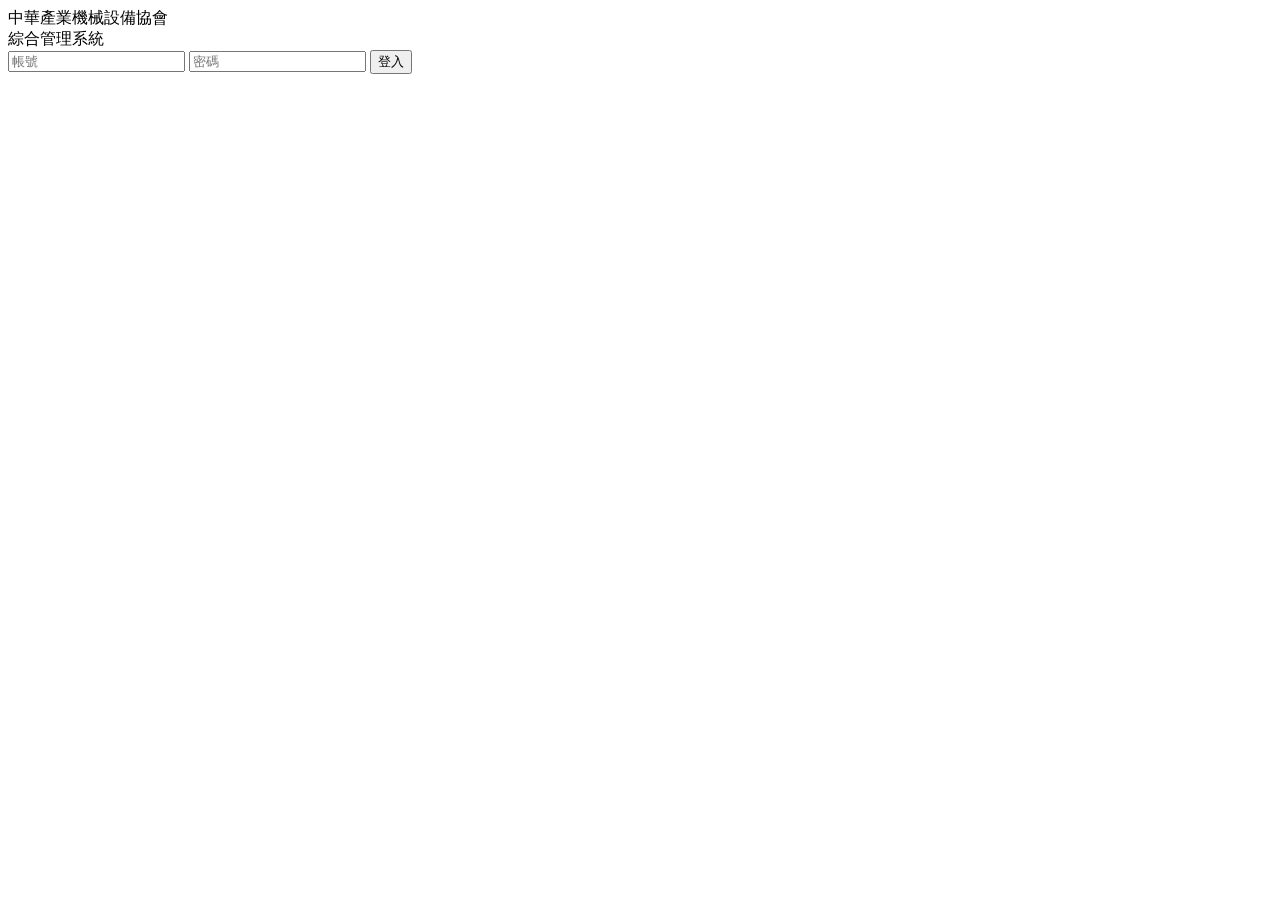
==== index.html @ ec19ff28 "Rename js/index.html to index.html" ====
<!DOCTYPE html>
<html>
<head>
  <meta charset="utf-8">
  <title>登入 - 綜合管理系統</title>
  <link rel="stylesheet" href="css/style.css">
</head>
<body>
  <div class="container" id="loginBox">
    <div class="header-title">
      <div class="asso-name">中華產業機械設備協會</div>
      <div class="sub-title">綜合管理系統</div>
    </div>
    <div class="login-box">
      <input type="text" id="acc" placeholder="帳號">
      <input type="password" id="pwd" placeholder="密碼">
      <button class="btn-primary" id="loginBtn" onclick="handleLogin()">登入</button>
      <p id="loginMsg" style="color:red; margin-top:10px;"></p>
    </div>
  </div>
  
  <script src="js/api.js"></script>
  <script src="js/login.js"></script>
</body>
</html>
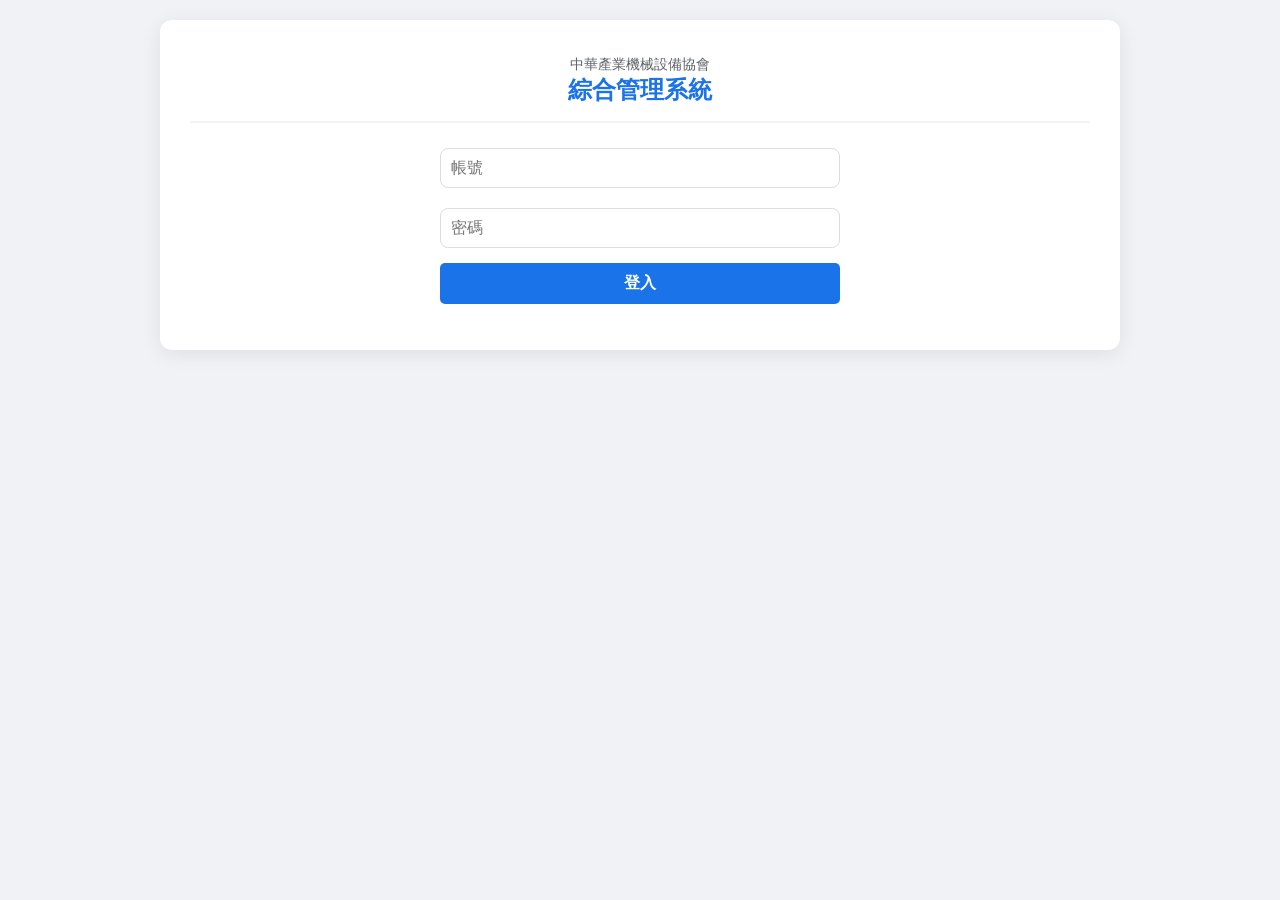
==== commit ef939b0f: "Update index.html" ====
--- a/index.html
+++ b/index.html
@@ -2,6 +2,7 @@
 <html>
 <head>
   <meta charset="utf-8">
+  <meta name="viewport" content="width=device-width, initial-scale=1.0">
   <title>登入 - 綜合管理系統</title>
   <link rel="stylesheet" href="css/style.css">
 </head>
--- a/css/style.css
+++ b/css/style.css
@@ -0,0 +1,128 @@
+/* css/style.css */
+/* --- 全域設定 (淺色模式 - 預設) --- */
+body { font-family: "Microsoft JhengHei", "Heiti TC", sans-serif; background-color: #f0f2f5; margin: 0; padding: 20px; user-select: none; -webkit-touch-callout: none; transition: background-color 0.3s; }
+.container { max-width: 900px; margin: 0 auto; background: white; padding: 30px; border-radius: 12px; box-shadow: 0 4px 20px rgba(0,0,0,0.08); transition: background-color 0.3s; }
+
+/* 標題與 Banner */
+.header-title { text-align: center; color: #1a73e8; margin-bottom: 20px; border-bottom: 2px solid #f1f3f4; padding-bottom: 15px; }
+.sub-title { font-size: 1.5em; font-weight: bold; }
+.asso-name { font-size: 0.9em; color: #5f6368; margin-top: 5px; }
+
+/* 通用工具 */
+.hidden { display: none !important; }
+.btn-primary { background: #1a73e8; color: white; border: none; padding: 10px 20px; border-radius: 5px; cursor: pointer; width: 100%; font-size: 16px; font-weight: bold; transition: 0.2s; }
+.btn-primary:hover { background: #1557b0; }
+.btn-primary:disabled { background: #ccc; cursor: not-allowed; }
+.btn-secondary { background: #f1f3f4; color: #3c4043; border: 1px solid #dadce0; padding: 5px 15px; border-radius: 5px; cursor: pointer; }
+.btn-outline { background: transparent; border: 1px solid #1a73e8; color: #1a73e8; padding: 5px 10px; border-radius: 4px; cursor: pointer; }
+
+/* 輸入框 */
+input[type="text"], input[type="password"], textarea, input[type="date"] {
+  width: 100%; padding: 10px; margin: 5px 0 15px 0; border: 1px solid #ddd; border-radius: 8px; box-sizing: border-box; font-size: 16px; outline: none;
+}
+
+/* 登入頁 */
+.login-box { max-width: 400px; margin: 0 auto; text-align: center; }
+
+/* 主選單 */
+.menu-grid { display: grid; grid-template-columns: repeat(auto-fit, minmax(200px, 1fr)); gap: 20px; margin-top: 20px; }
+.menu-card { background: #fff; border: 1px solid #e0e0e0; border-radius: 12px; padding: 30px; text-align: center; cursor: pointer; transition: 0.3s; }
+.menu-card:hover { transform: translateY(-5px); box-shadow: 0 5px 15px rgba(0,0,0,0.1); border-color: #1a73e8; }
+.menu-icon { font-size: 48px; margin-bottom: 15px; display: block; }
+.menu-text { font-size: 1.2em; font-weight: bold; color: #333; }
+
+/* 頂部資訊列 */
+.user-info-bar { background: #e8f0fe; padding: 15px; border-radius: 8px; margin-bottom: 20px; color: #1967d2; display: flex; justify-content: space-between; align-items: center; }
+.dept-badge { background: #1967d2; color: white; padding: 3px 8px; border-radius: 4px; font-size: 0.85em; margin-right: 5px; }
+
+/* 會簽系統 */
+.file-card { display: flex; align-items: center; justify-content: space-between; border: 1px solid #e0e0e0; border-radius: 8px; padding: 15px; margin-bottom: 10px; }
+.file-name { font-size: 16px; color: #202124; cursor: pointer; flex-grow: 1; }
+.btn-read { padding: 6px 15px; font-size: 14px; background: #34a853; color: white; border: none; border-radius: 4px; cursor: pointer; }
+.btn-read.done { background: #f1f3f4; color: #5f6368; cursor: default; }
+
+/* 值日簿系統 */
+.duty-section { border: 1px solid #e0e0e0; border-radius: 8px; padding: 20px; margin-bottom: 20px; background: #fff; }
+.section-title { font-size: 1.1em; font-weight: bold; margin-bottom: 15px; color: #5f6368; border-left: 4px solid #1a73e8; padding-left: 10px; display: flex; justify-content: space-between; align-items: center;}
+
+/* 月曆區 */
+.calendar-controls { display: flex; justify-content: center; align-items: center; gap: 15px; margin-bottom: 15px; }
+.calendar-grid { display: grid; grid-template-columns: repeat(7, 1fr); gap: 5px; text-align: center; }
+.cal-header { font-weight: bold; color: #5f6368; padding: 5px; background: #f1f3f4; border-radius: 4px; }
+.cal-cell { 
+  border: 1px solid #eee; padding: 5px; border-radius: 6px; min-height: 90px; position: relative; font-size: 0.85em;
+  display: flex; flex-direction: column; justify-content: flex-start;
+}
+.cal-date { font-weight: bold; margin-bottom: 5px; display: block; }
+.cal-item { padding: 2px 4px; margin-bottom: 2px; border-radius: 4px; text-align: left; border: 1px solid transparent; }
+
+/* 狀態顯示樣式 */
+.missing-alert { background-color: #fce8e6; color: #d93025; font-weight: bold; }
+.me-missing { background-color: #ffebee; border: 2px solid #d32f2f; color: #c62828; font-weight: 900; box-shadow: 0 2px 4px rgba(211, 47, 47, 0.2); }
+.me-done { background-color: #e8f5e9; border: 2px solid #2e7d32; color: #1b5e20; font-weight: 900; box-shadow: 0 2px 4px rgba(46, 125, 50, 0.2); }
+.me-future { background-color: #e3f2fd; border: 2px solid #1976d2; color: #0d47a1; font-weight: 900; }
+.cal-note { font-size: 0.8em; color: #e67c73; display: block; margin-top: auto; }
+.is-today { border: 2px solid #fb8c00; background: #fff3e0; }
+.has-proxy { font-weight: bold; }
+
+/* 代理人設定區 */
+.proxy-info { font-size: 1.1em; font-weight: bold; color: #1a73e8; }
+
+/* 日誌輸入區 */
+.log-controls { display: flex; align-items: center; gap: 10px; margin-bottom: 10px; }
+
+/* PDF 預覽與浮水印 */
+.pdf-viewer-container { width: 100%; height: 600px; overflow: auto; background: #525659; }
+.pdf-page-canvas { display: block; margin: 10px auto; background: white; box-shadow: 0 2px 5px rgba(0,0,0,0.3); }
+.loading-spinner { color:white; text-align:center; padding:50px; }
+
+/* 彈窗 */
+.modal-overlay { position: fixed; top: 0; left: 0; width: 100%; height: 100%; background: rgba(0,0,0,0.5); z-index: 1000; display: flex; justify-content: center; align-items: center; }
+.modal-box { background: white; width: 90%; max-width: 400px; padding: 25px; border-radius: 12px; }
+
+/* ========================================= */
+/* === 檢查量儀錶板 (暗黑模式樣式) === */
+/* ========================================= */
+body.dark-mode { background-color: #0d1117; color: #c9d1d9; font-family: 'Roboto Mono', monospace; }
+body.dark-mode .container { background-color: #0d1117; box-shadow: none; max-width: 800px; }
+.dash-header { width: 100%; text-align: center; margin-bottom: 20px; border-bottom: 1px solid #30363d; padding-bottom: 10px; }
+.dash-h1 { margin: 0; color: #00f2ff; text-shadow: 0 0 10px rgba(0, 242, 255, 0.5); font-size: 1.8rem; font-weight:bold; }
+.dash-h3 { margin: 5px 0; color: #8b949e; font-size: 0.9em; }
+.metrics-grid { display: grid; grid-template-columns: 1fr 1fr; gap: 15px; margin-bottom: 20px; }
+.metric-card { background: #161b22; border: 1px solid #30363d; border-radius: 12px; padding: 15px; }
+.metric-card.full-width { grid-column: span 2; }
+.m-label { font-size: 0.8rem; color: #8b949e; display: block; margin-bottom: 5px; }
+.m-value { font-size: 1.8rem; font-weight: bold; color: #fff; }
+.m-sub { font-size: 0.75rem; color: #ff0055; margin-top: 5px; display: block; }
+.progress-bg { width: 100%; height: 8px; background: #333; border-radius: 4px; margin-top: 10px; overflow: hidden; }
+.progress-fill { height: 100%; background: linear-gradient(90deg, #00f2ff, #ff0055); transition: width 1s; }
+.skill-bars-container { background: #161b22; border: 1px solid #30363d; border-radius: 12px; padding: 20px; margin-bottom: 20px; }
+.sb-row { margin-bottom: 15px; }
+.sb-header { display: flex; justify-content: space-between; margin-bottom: 5px; font-size: 0.9rem; }
+.sb-label { color: #fff; font-weight: bold; }
+.sb-val { color: #00f2ff; font-weight: bold; }
+.sb-avg-marker { position: absolute; width: 4px; height: 12px; background: #ff0055; top: -2px; border-radius: 2px; }
+.sb-track { position: relative; width: 100%; height: 8px; background: #333; border-radius: 4px; }
+.sb-fill { height: 100%; background: #00f2ff; border-radius: 4px; }
+.sb-avg-text { font-size: 0.7rem; color: #ff0055; float: right; margin-top: 2px; }
+.dash-section-title { border-left: 3px solid #00f2ff; padding-left: 10px; margin: 30px 0 15px 0; color: #fff; font-size: 1.1rem; text-align: left; }
+.transfer-box { background: #161b22; border: 1px solid #30363d; border-radius: 12px; margin-bottom: 10px; overflow: hidden; }
+.t-summary { padding: 15px; cursor: pointer; display: flex; justify-content: space-between; align-items: center; background: rgba(163, 113, 247, 0.05); }
+.t-summary:hover { background: rgba(163, 113, 247, 0.1); }
+.t-name { font-weight: bold; color: #c9d1d9; }
+.t-total { font-weight: bold; color: #a371f7; font-size: 1.1rem; }
+.t-details { padding: 10px 15px; background: #111; border-top: 1px solid #333; }
+.t-type-row { display: flex; justify-content: space-between; padding: 5px 0; border-bottom: 1px dashed #333; font-size: 0.85rem; color: #c9d1d9;}
+.t-type-row:last-child { border-bottom: none; }
+.me-row .t-name { color: #00f2ff; text-shadow: 0 0 5px rgba(0,242,255,0.5); }
+.list-table { width: 100%; border-collapse: collapse; font-size: 0.8rem; margin-top: 10px; }
+.list-table th { text-align: left; padding: 8px; border-bottom: 2px solid #30363d; color: #8b949e; }
+.list-table td { padding: 8px; border-bottom: 1px solid #333; color: #c9d1d9; }
+.list-date { color: #f2cc60; font-family: monospace; }
+.status-grid { display: grid; grid-template-columns: repeat(auto-fit, minmax(100px, 1fr)); gap: 10px; }
+.status-card { background: #161b22; border: 1px solid #30363d; padding: 10px; border-radius: 8px; text-align: center; }
+.status-card.active { border-color: #00f2ff; box-shadow: 0 0 5px rgba(0, 242, 255, 0.1); }
+.status-label { font-size: 0.7rem; color: #8b949e; display:block;}
+.val-true { color: #3fb950; } .val-false { color: #f85149; }
+body.dark-mode .btn-secondary { background: #21262d; color: #c9d1d9; border-color: #30363d; }
+body.dark-mode .btn-secondary:hover { border-color: #8b949e; }
